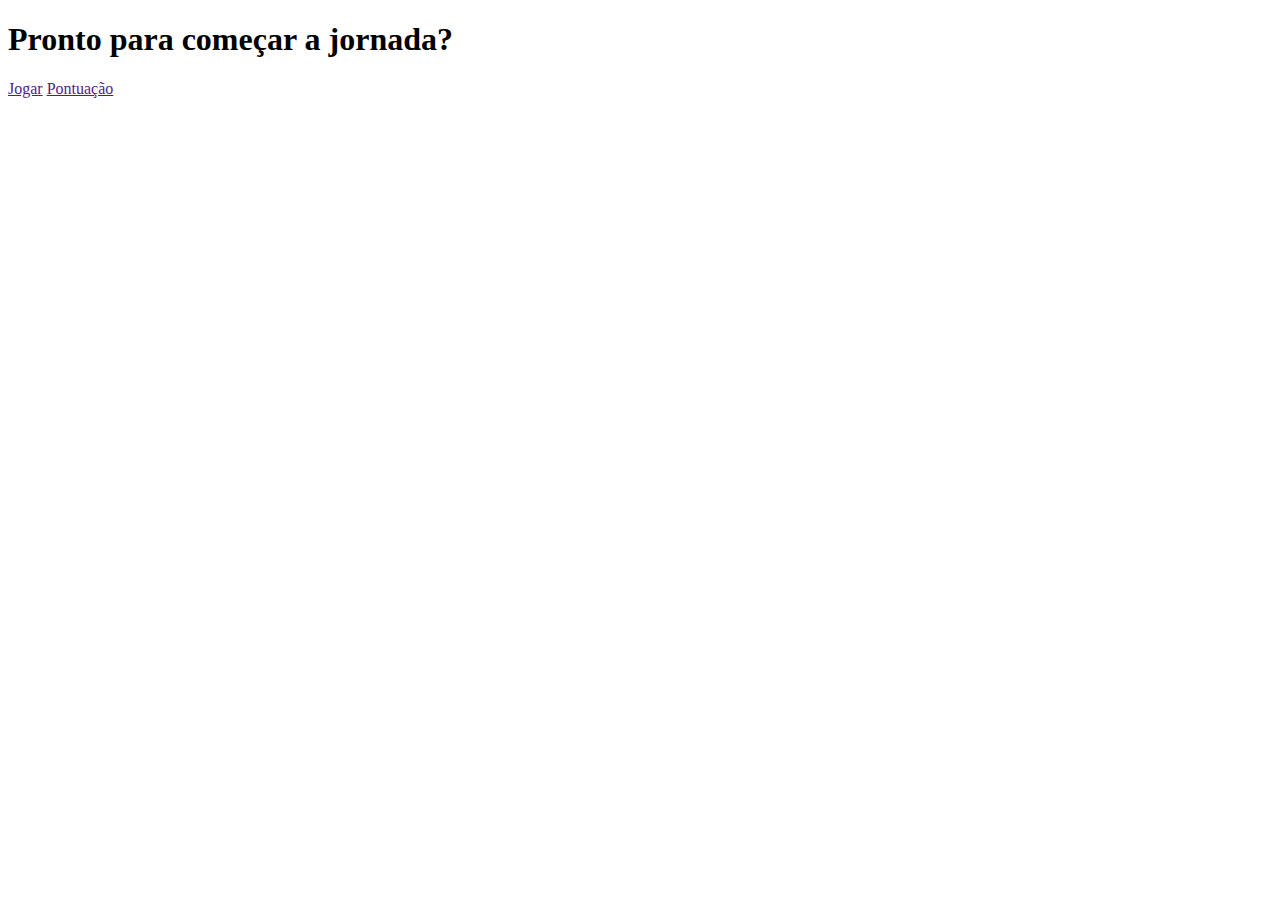
==== index.html @ 5039603c "first commit with structure" ====
<!DOCTYPE html>
<html lang="en">
<head>
    <meta charset="UTF-8">
    <meta http-equiv="X-UA-Compatible" content="IE=edge">
    <meta name="viewport" content="width=device-width, initial-scale=1.0">
    <title>Quiz - Game of Thrones</title>
</head>
<body>
    <div class="container">
        <div>
            <h1>Pronto para começar a jornada?</h1>
            <a href="" >Jogar</a>
            <a href="">Pontuação</a>
        </div>

    </div>
</body>
</html>
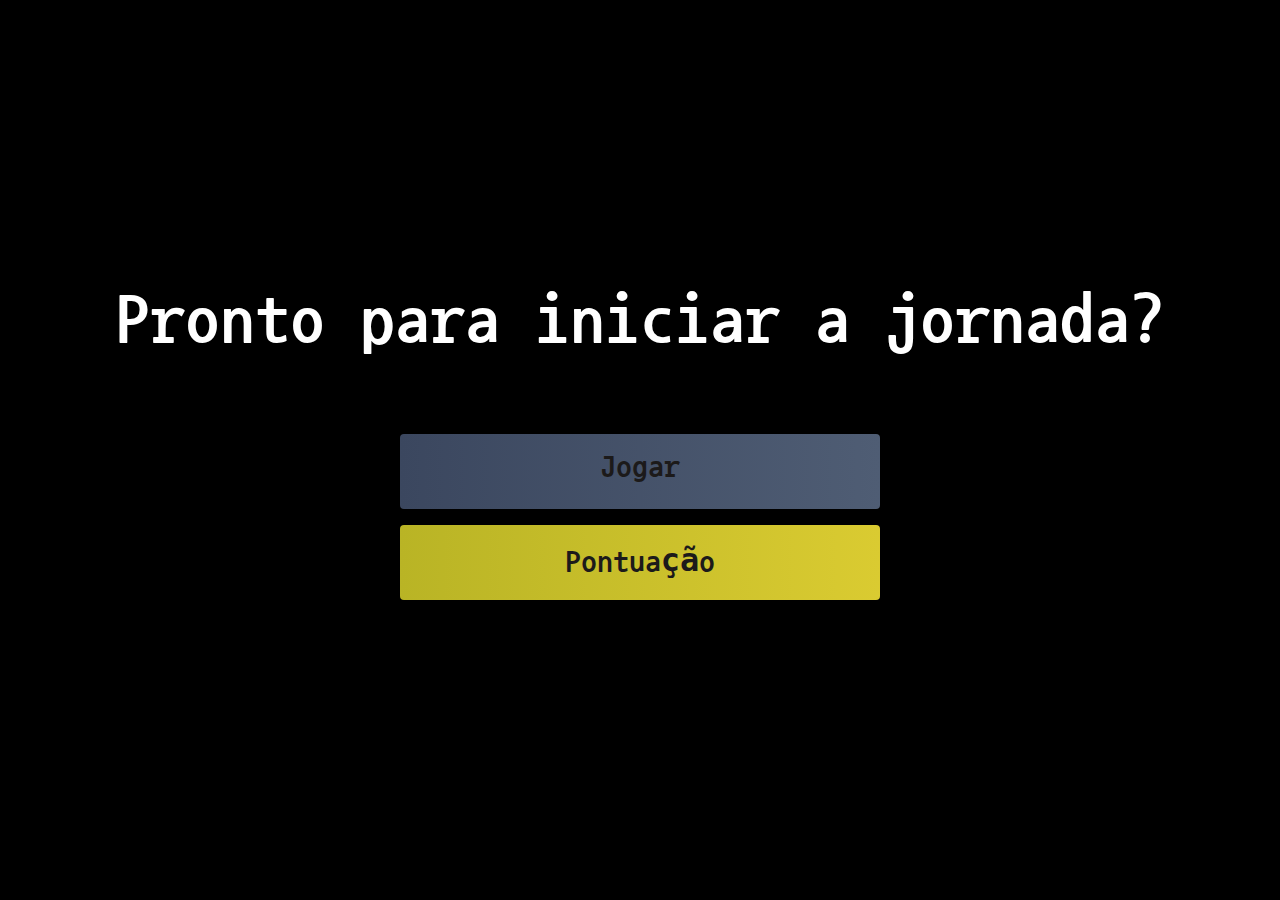
==== commit 8b2d96db: "criando o conteúdo do html" ====
--- a/index.html
+++ b/index.html
@@ -4,16 +4,21 @@
     <meta charset="UTF-8">
     <meta http-equiv="X-UA-Compatible" content="IE=edge">
     <meta name="viewport" content="width=device-width, initial-scale=1.0">
-    <title>Quiz - Game of Thrones</title>
+    <link rel="stylesheet" href="./styles/index.css">
+ 
+    <link rel="preconnect" href="https://fonts.googleapis.com">
+    <link rel="preconnect" href="https://fonts.gstatic.com" crossorigin>
+    <link href="https://fonts.googleapis.com/css2?family=Nanum+Gothic+Coding:wght@400;700&family=Open+Sans:wght@300;400;800&family=Poppins:wght@300;400;600&display=swap" rel="stylesheet">
+       <title>Quiz - Game of Thrones</title>
 </head>
 <body>
     <div class="container">
-        <div>
-            <h1>Pronto para começar a jornada?</h1>
-            <a href="" >Jogar</a>
-            <a href="">Pontuação</a>
-        </div>
+       
+            <h1>Pronto para iniciar a jornada?</h1>
+            <a href="./game.html" class="btn">Jogar</a>
+            <a href="./pontuacao.html" id = "pontuacao-btn" class="btn">Pontuação</i></a>
+        
+    </div>
 
-    </div>
 </body>
 </html>--- a/styles/index.css
+++ b/styles/index.css
@@ -0,0 +1,64 @@
+*{
+    background-color: black;
+    box-sizing: border-box;
+    margin: 0;
+    padding: 0;
+    font-family: 'Nanum Gothic Coding', monospace;
+   /*  font-family: 'Open Sans', sans-serif;
+    font-family: 'Poppins', sans-serif; */
+}
+h1{
+    font-size: 4.4rem;
+    color: white;
+    margin-bottom: 5rem;
+}
+
+
+.container{
+   width: 100vw;
+   height: 100vh;   
+   display: flex;
+   flex-direction: column;
+   justify-content: center;
+   align-items: center;
+   max-width: 1280px;
+   margin: auto;
+   padding: 2rem;
+}
+
+
+a.btn{
+    font-size: 32px;
+    font-weight: bold;
+    padding: 16px 0;
+    width: 480px;
+    height: 75px;
+    text-align: center;
+    margin-bottom: 1rem;
+    text-decoration: none;
+    color: rgba(28, 26, 26);
+    background: linear-gradient(90deg, rgb(59, 71, 95) 0%, rgb(79, 93, 116) 100%);
+    border-radius: 4px;
+
+}
+
+.btn:hover{
+    cursor: pointer;
+    box-shadow: 0 0.4rem 1.4rem 0 rgba(8, 114, 244, 0.6);
+    transition: transform 150ms;
+    transform: scale(1.03)
+}
+
+.btn[disabled]:hover{
+    cursor: not-allowed;
+    box-shadow: none;
+    transform: none;
+}
+
+#pontuacao-btn{
+    background: linear-gradient(90deg, rgb(185, 180, 37) 0%, rgb(218, 203, 49) 100%);
+}
+
+#pontuacao-btn:hover{
+    box-shadow: 0 0.4rem 1.4rem 0 rgba(255, 255, 0, 0.5)
+}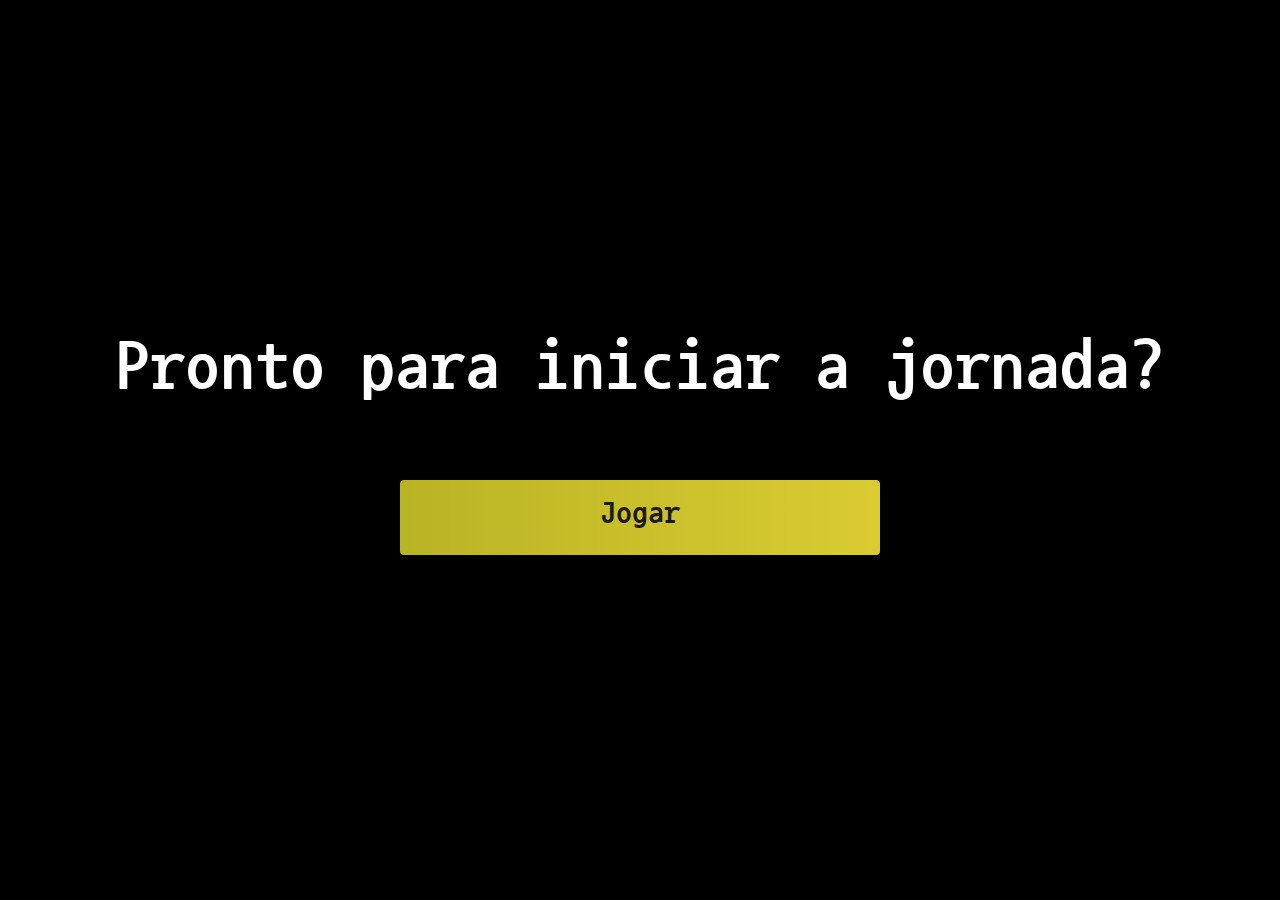
==== commit 52a59165: "including changes in the code" ====
--- a/index.html
+++ b/index.html
@@ -16,7 +16,8 @@
        
             <h1>Pronto para iniciar a jornada?</h1>
             <a href="./game.html" class="btn">Jogar</a>
-            <a href="./pontuacao.html" id = "pontuacao-btn" class="btn">Pontuação</i></a>
+            
+        
         
     </div>
 
--- a/styles/index.css
+++ b/styles/index.css
@@ -37,14 +37,14 @@
     margin-bottom: 1rem;
     text-decoration: none;
     color: rgba(28, 26, 26);
-    background: linear-gradient(90deg, rgb(59, 71, 95) 0%, rgb(79, 93, 116) 100%);
+    background: linear-gradient(90deg, rgb(185, 180, 37) 0%, rgb(218, 203, 49) 100%);
     border-radius: 4px;
 
 }
 
 .btn:hover{
     cursor: pointer;
-    box-shadow: 0 0.4rem 1.4rem 0 rgba(8, 114, 244, 0.6);
+    box-shadow: 0 0.4rem 1.4rem 0 rgba(255, 255, 0, 0.5);
     transition: transform 150ms;
     transform: scale(1.03)
 }
@@ -54,11 +54,3 @@
     box-shadow: none;
     transform: none;
 }
-
-#pontuacao-btn{
-    background: linear-gradient(90deg, rgb(185, 180, 37) 0%, rgb(218, 203, 49) 100%);
-}
-
-#pontuacao-btn:hover{
-    box-shadow: 0 0.4rem 1.4rem 0 rgba(255, 255, 0, 0.5)
-}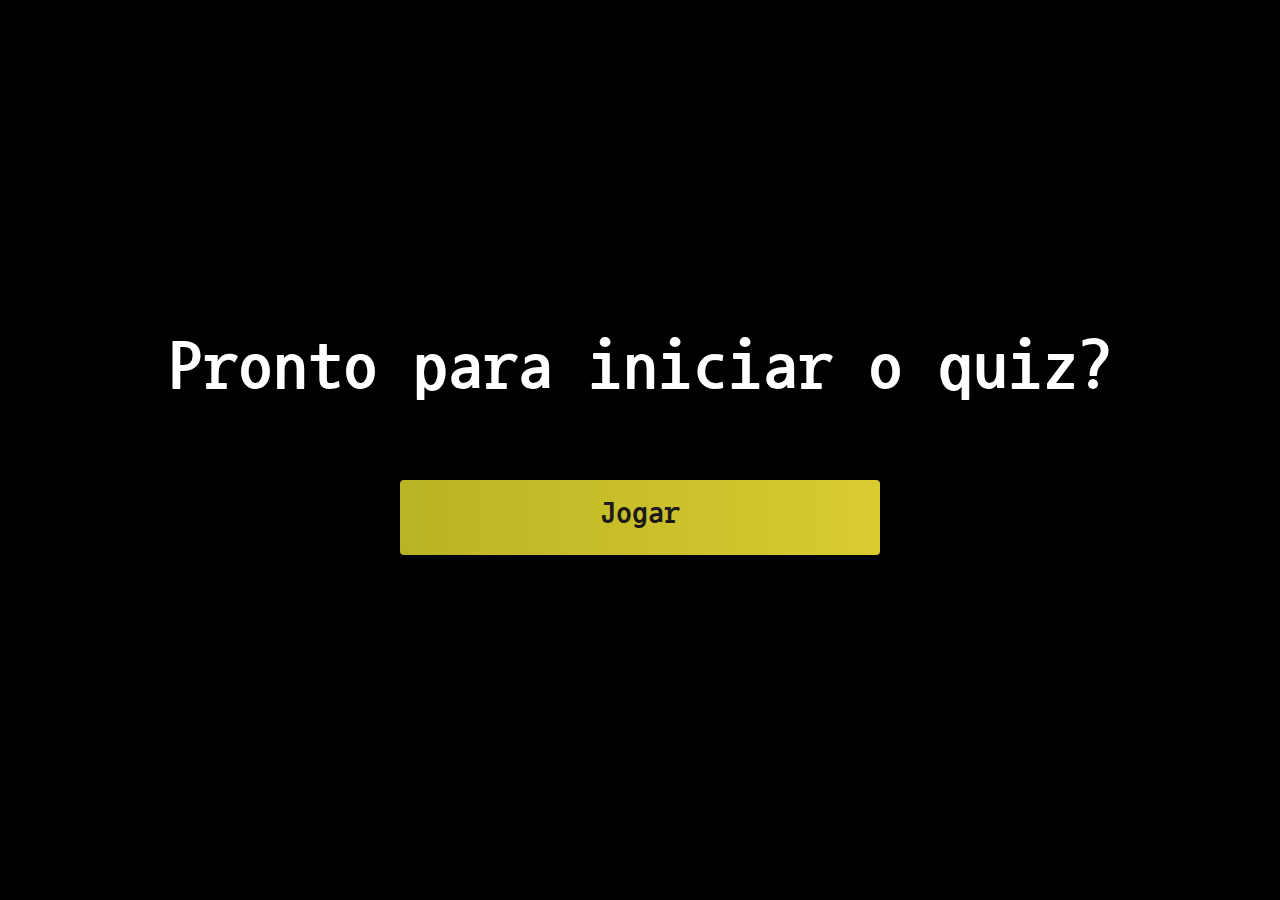
==== commit dbc47895: "adicionando readme e audio" ====
--- a/index.html
+++ b/index.html
@@ -14,12 +14,16 @@
 <body>
     <div class="container">
        
-            <h1>Pronto para iniciar a jornada?</h1>
+            <h1>Pronto para iniciar o quiz?</h1>
             <a href="./game.html" class="btn">Jogar</a>
             
         
         
     </div>
-
+    
+    <script src="./scripts/data.js"type="module"></script>
+    <script src="./scripts/quiz.js" type="module"></script>
+    
+    <script src="./scripts/game.js" type="module"></script>
 </body>
 </html>